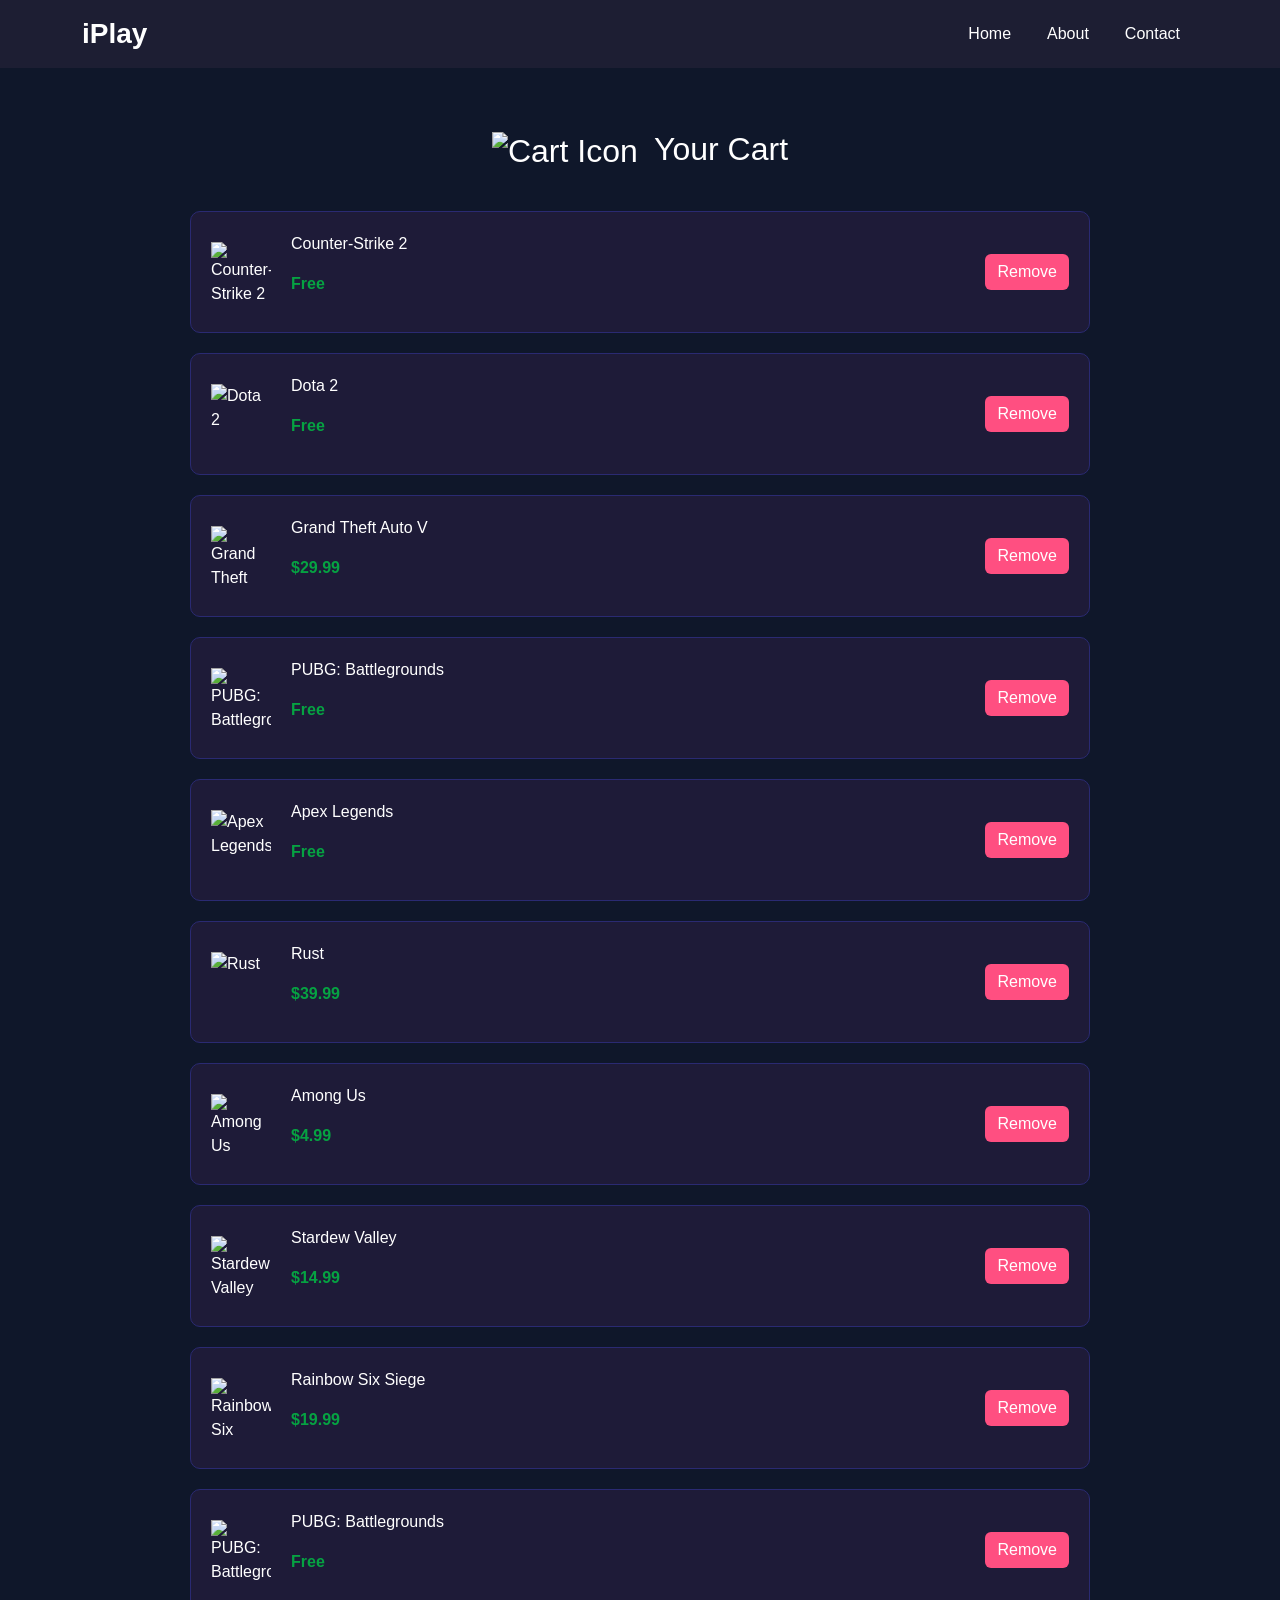
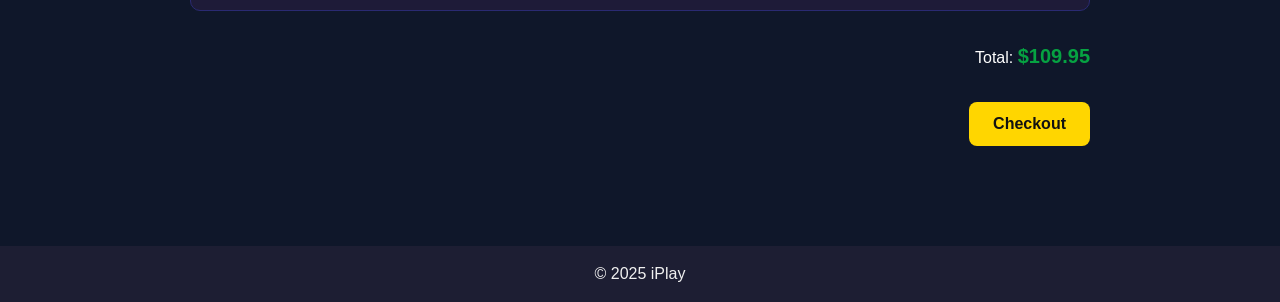
==== cart.html @ 90063d29 "Add games details" ====
<!DOCTYPE html>
<html lang="en">
<head>
  <meta charset="UTF-8" />
  <meta name="viewport" content="width=device-width, initial-scale=1.0"/>
  <title>Cart</title>
  <link href="https://cdn.jsdelivr.net/npm/bootstrap@5.3.7/dist/css/bootstrap.min.css" rel="stylesheet">
  <link href="styles.css" rel="stylesheet">

</head>
<body>

    <nav class="navbar navbar-expand-lg navbar-dark fixed-top">
        <div class="container">
            <a class="navbar-brand" href="/">iPlay</a>
            <button
            class="navbar-toggler"
            type="button"
            data-bs-toggle="collapse"
            data-bs-target="#navbarNav"
            aria-controls="navbarNav"
            aria-expanded="false"
            aria-label="Toggle navigation"
            >
                <span class="navbar-toggler-icon"></span>
            </button>
            <div class="collapse navbar-collapse" id="navbarNav">
                <ul class="navbar-nav ms-auto">
                    <li class="nav-item">
                        <a class="nav-link" href="/">Home</a>
                    </li>
                    <li class="nav-item">
                        <a class="nav-link" href="/#about">About</a>
                    </li>
                    <li class="nav-item">
                        <a class="nav-link" href="/#contact">Contact</a>
                    </li>
                </ul>
            </div>
        </div>
    </nav>
    
 <main class="cart-page">
  <div class="cart-container">
<h2 class="cart-heading">
  <img src="https://cdn-icons-png.flaticon.com/512/263/263142.png" alt="Cart Icon" style="width: 24px; vertical-align: middle; margin-right: 8px;">
 Your Cart
</h2>
<div class="cart-item">
  <img src="https://cdn.cloudflare.steamstatic.com/steam/apps/730/header.jpg" alt="Counter-Strike 2" />
  <div class="item-info">
    <p>Counter-Strike 2</p>
    <p class="item-price">Free</p>
  </div>
  <button class="remove-btn">Remove</button>
</div>

<div class="cart-item">
  <img src="https://cdn.cloudflare.steamstatic.com/steam/apps/570/header.jpg" alt="Dota 2" />
  <div class="item-info">
    <p>Dota 2</p>
    <p class="item-price">Free</p>
  </div>
  <button class="remove-btn">Remove</button>
</div>

<div class="cart-item">
  <img src="https://cdn.cloudflare.steamstatic.com/steam/apps/271590/header.jpg" alt="Grand Theft Auto V" />
  <div class="item-info">
    <p>Grand Theft Auto V</p>
    <p class="item-price">$29.99</p>
  </div>
  <button class="remove-btn">Remove</button>
</div>

<div class="cart-item">
  <img src="https://cdn.cloudflare.steamstatic.com/steam/apps/578080/header.jpg" alt="PUBG: Battlegrounds" />
  <div class="item-info">
    <p>PUBG: Battlegrounds</p>
    <p class="item-price">Free</p>
  </div>
  <button class="remove-btn">Remove</button>
</div>

<div class="cart-item">
  <img src="https://cdn.cloudflare.steamstatic.com/steam/apps/1172470/header.jpg" alt="Apex Legends" />
  <div class="item-info">
    <p>Apex Legends</p>
    <p class="item-price">Free</p>
  </div>
  <button class="remove-btn">Remove</button>
</div>

<div class="cart-item">
  <img src="https://cdn.cloudflare.steamstatic.com/steam/apps/252490/header.jpg" alt="Rust" />
  <div class="item-info">
    <p>Rust</p>
    <p class="item-price">$39.99</p>
  </div>
  <button class="remove-btn">Remove</button>
</div>

<div class="cart-item">
  <img src="https://cdn.cloudflare.steamstatic.com/steam/apps/945360/header.jpg" alt="Among Us" />
  <div class="item-info">
    <p>Among Us</p>
    <p class="item-price">$4.99</p>
  </div>
  <button class="remove-btn">Remove</button>
</div>

<div class="cart-item">
  <img src="https://cdn.cloudflare.steamstatic.com/steam/apps/413150/header.jpg" alt="Stardew Valley" />
  <div class="item-info">
    <p>Stardew Valley</p>
    <p class="item-price">$14.99</p>
  </div>
  <button class="remove-btn">Remove</button>
</div>

<div class="cart-item">
  <img src="https://cdn.cloudflare.steamstatic.com/steam/apps/359550/header.jpg" alt="Rainbow Six Siege" />
  <div class="item-info">
    <p>Rainbow Six Siege</p>
    <p class="item-price">$19.99</p>
  </div>
  <button class="remove-btn">Remove</button>
</div>

<div class="cart-item">
  <img src="https://cdn.cloudflare.steamstatic.com/steam/apps/578080/header.jpg" alt="PUBG: Battlegrounds" />
  <div class="item-info">
    <p>PUBG: Battlegrounds</p>
    <p class="item-price">Free</p>
  </div>
  <button class="remove-btn">Remove</button>
</div>

<div class="total-container">
  <p>Total: <span class="total-price">$109.95</span></p>
  <button class="checkout-btn">Checkout</button>
</div>
  </div>
</main>






  <footer class="py-3">
        <p class="mb-0">&copy; 2025 iPlay</p>
    </footer>

</body>
</html>
---- styles.css ----
* {
    font-family: 'Quicksand', sans-serif;
}


body {
    background-color: #F5F6FA;
}



.navbar {
    background-color: #1D1E33;
}

.navbar-brand {
    font-weight: bold;
    font-size: 28px;
    color: white;
}

.navbar-nav .nav-link {
    font-weight: 500;
    color: white;
    margin: 0 10px;
}

.navbar-nav .nav-link:hover {
    color: #FFD460;
}

.hero-section {
    background-color: #1D1E33;
    color: white;
    min-height: 100vh;
    display: flex;
    align-items: center;
}

.hero-title {
    font-size: 4.5rem;
    font-weight: bold;
}

.hero-subtitle {
    font-size: 1.2rem;
    margin-top: 1rem;
    color: #e7e7e7;
}

.hero-image {
    max-width: 100%;
    height: auto;
    border-radius: 9%;
}


.btn-cta {
    background-color: #FFD460;
    border: none;
    padding: 15px 40px;
    font-size: 19px;
    font-weight: 600;
    color: #1D1E33;
    border-radius: 50px;
}

.btn-cta:hover {
    background-color: #e0b840; /* darker gold */
    color: white;
}

.section-title {
    font-size: 40px;
    font-weight: 700;
    color: #4F46E5;
    margin-bottom: 48px;
    text-align: center;
}


#top-games {
    padding: 150px 150px;
    background-color: #111827;
}

.game-card {
    border: 1px solid #E0E0E0;
    border-radius: 20px;
    height: 100%;
    background-color: white;
}

.game-card img {
    height: 200px;
    object-fit: cover;
    width: 100%;
}

.game-card .card-body {
    padding: 24px;
}

.game-title {
    font-weight: 600;
    color: black;
    margin-bottom: 8px;
}

.custom-btn {
  background-color: black;
  color: white;
  font-weight: bold;
  border: none;
  padding: 10px 20px;
  border-radius: 8px;
  display: inline-block;
  text-decoration: none;
}


.container h2 {
    padding-bottom: 20px
}

.game-price {
    font-size: 20px;
    font-weight: 700;
    color: #06a242;
}


.games-section {
  background-color: #ffffff;
  padding: 80px 0;
}

.section-title {
  text-align: center;
  font-size: 32px;
  margin-bottom: 40px;
  color: #333;
}

.card {
  box-shadow: 0 4px 12px rgba(0, 0, 0, 0.08);
  border: none;
  border-radius: 12px;
  overflow: hidden;
}

.card-title {
  font-size: 20px;
  font-weight: bold;
  color: black;
}

.card-text {
  color: #555;
}

.btn-primary {
  background-color: #4F46E5;
  border: none;
  padding: 8px 16px;
  font-weight: 500;
  border-radius: 6px;
}

.btn-primary:hover {
  background-color: #3c36c4;
}


.about-section {
    padding: 80px 0;
    background-color: #E4E6F1;
}

.about-content {
    background-color: white;
    padding: 48px;
    border-radius: 20px;
}


.contact-section {
    padding: 80px 0;
    background-color: white;
}

.contact-form {
    background-color: #F5F6FA;
    padding: 48px;
    border-radius: 20px;
}

.form-control {
    border-radius: 10px;
    border: 2px solid #CAE2F0;
    padding: 12px 15px;
}

.btn-primary {
    background-color: #4F46E5;
    border: none;
    padding: 12px 30px;
    border-radius: 50px;
    font-weight: 600;
    color: white;
}

.btn-primary:hover {
    background-color: #3c36c4;
}


footer {
  background-color: #1D1E33;
  color: #F0F0F0;
  text-align: center;
  padding: 20px;
  position: relative;
}
footer p {
  margin: 0;
}


@media (max-width: 768px) {
    .hero-title {
        font-size: 40px;
    }

    .hero-subtitle {
        font-size: 18px;
    }
}


.details-container {
    padding-top: 130px;
}

.carousel-control-prev,
.carousel-control-next {
  width: 5%;
}

.carousel-control-prev {
  left: -100px;
}

.carousel-control-next {
  right: -100px;
}

.cart-page {
  min-height: 100vh;
  background-color: #0f172a; /* Dark navy for full screen */
  padding-top: 100px;
  padding-bottom: 100px;
  display: flex;
  flex-direction: column;
  justify-content: space-between;
}

.cart-container {
  flex: 1;
  width: 100%;
  max-width: 900px;
  margin: 0 auto;
}

.cart-heading {
  color:white;
  text-align: center;
  margin-bottom: 40px;
  padding-top: 30px;
}

.cart-item {
  background-color: #1e1b38;
  border-radius: 10px;
  padding: 20px;
  margin-bottom: 20px;
  display: flex;
  align-items: center;
  justify-content: space-between;
  color: white;
  border: 1px solid #2a2a72;
}

.cart-item img {
  width: 60px;
  height: 60px;
  object-fit: cover;
  margin-right: 20px;
}

.item-info {
  flex: 1;
}

.item-price {
  color: #06a242;
  font-weight: bold;
}

.remove-btn {
  background-color: #ff4f81;
  color: white;
  border: none;
  border-radius: 6px;
  padding: 6px 12px;
}

.total-container {
  text-align: right;
  margin-top: 30px;
  color: white;
}

.total-price {
  font-size: 20px;
  font-weight: bold;
  color: #06a242;
}

.checkout-btn {
  background-color: #ffd600;
  color: #111;
  padding: 10px 24px;
  font-weight: bold;
  border: none;
  border-radius: 8px;
  margin-top: 15px;
}
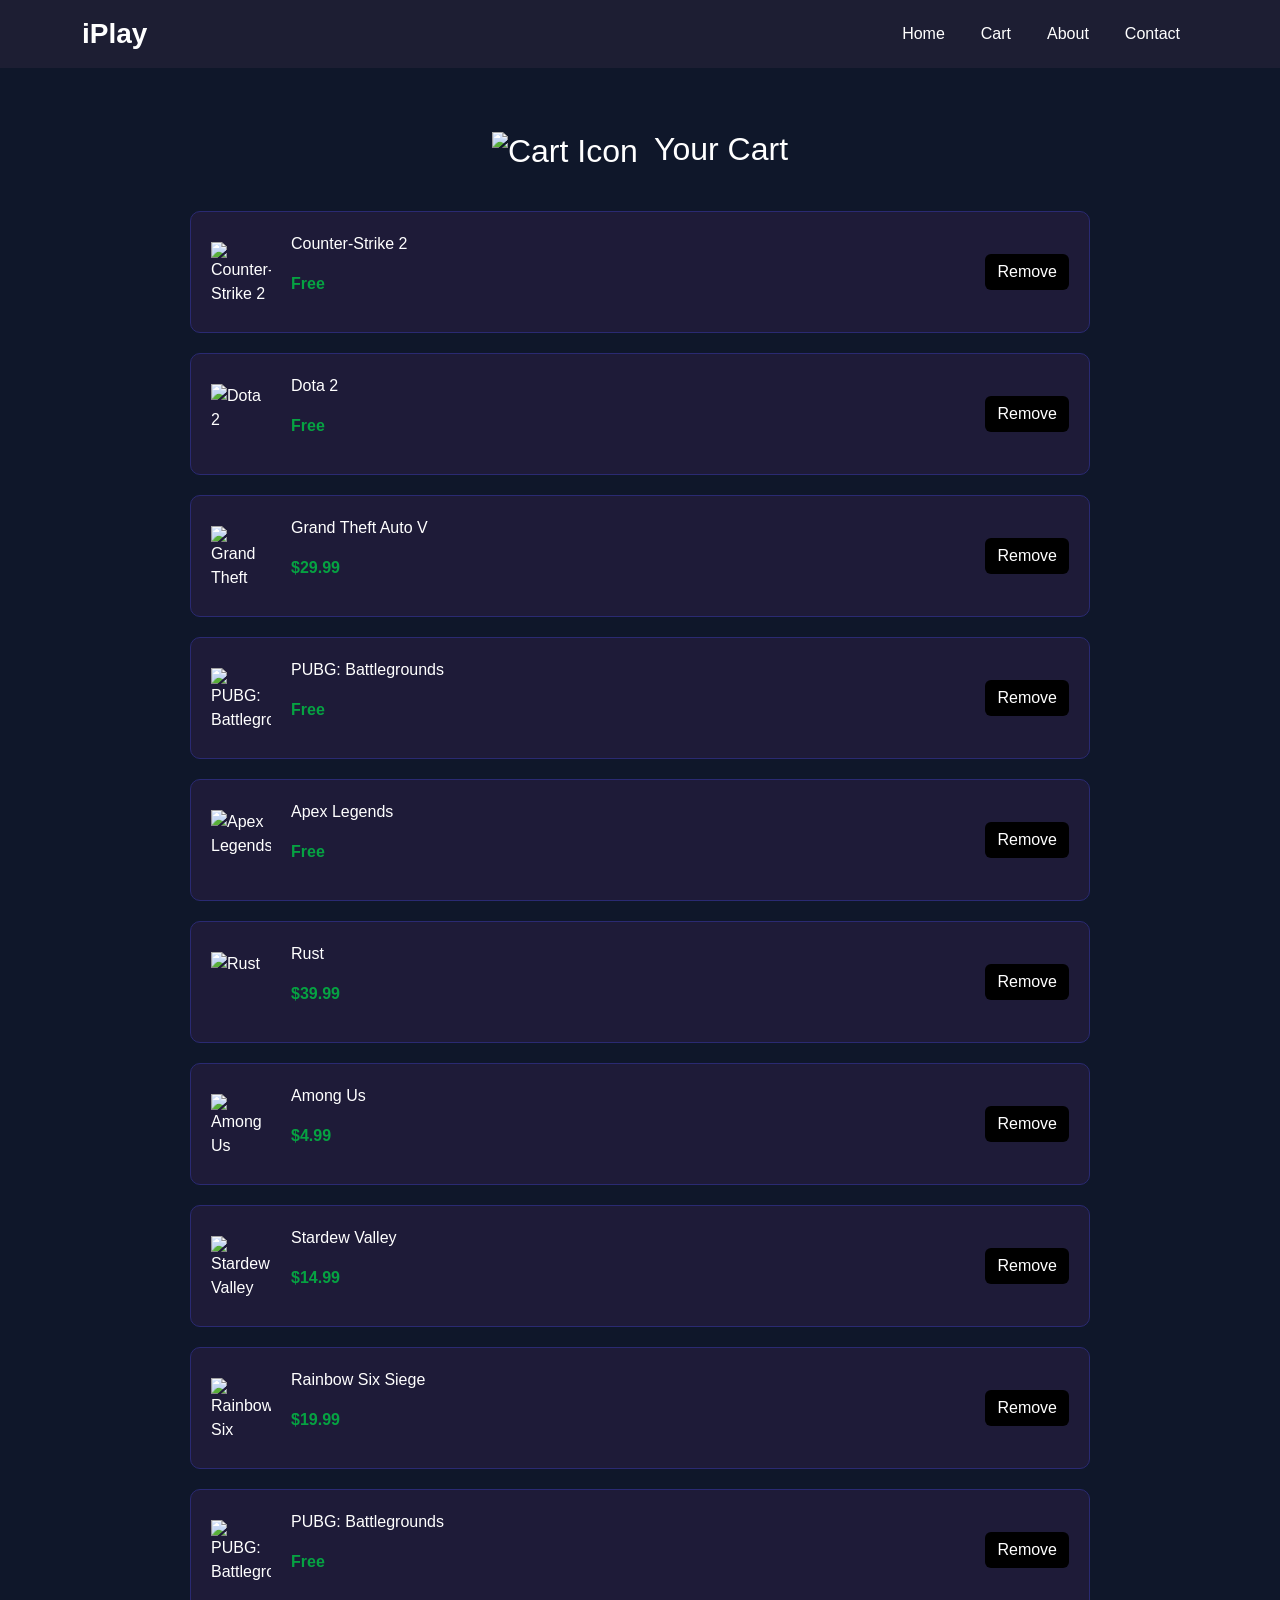
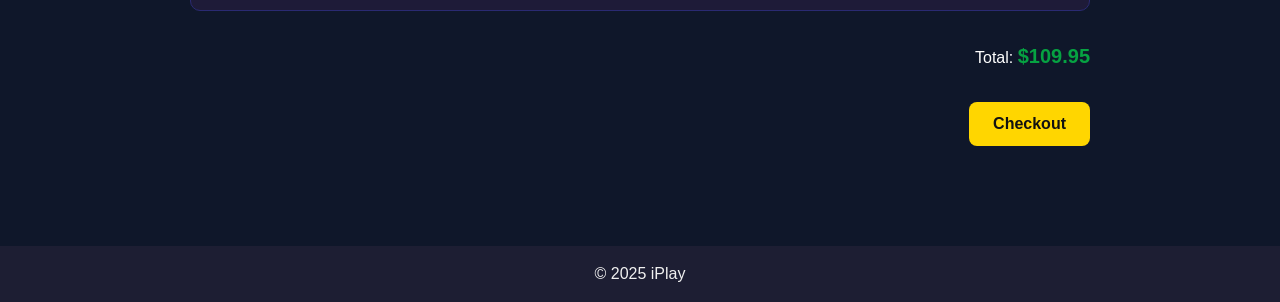
==== commit 325c125b: "Fixes" ====
--- a/cart.html
+++ b/cart.html
@@ -30,6 +30,10 @@
                         <a class="nav-link" href="/">Home</a>
                     </li>
                     <li class="nav-item">
+                        <a class="nav-link" href="/cart.html">Cart</a>
+</a>
+                    </li>
+                    <li class="nav-item">
                         <a class="nav-link" href="/#about">About</a>
                     </li>
                     <li class="nav-item">
@@ -43,7 +47,7 @@
  <main class="cart-page">
   <div class="cart-container">
 <h2 class="cart-heading">
-  <img src="https://cdn-icons-png.flaticon.com/512/263/263142.png" alt="Cart Icon" style="width: 24px; vertical-align: middle; margin-right: 8px;">
+  <img src="https://cdn-icons-png.flaticon.com/512/4290/4290854.png" alt="Cart Icon" style="width: 50px; vertical-align: middle; margin-right: 8px;">
  Your Cart
 </h2>
 <div class="cart-item">
--- a/styles.css
+++ b/styles.css
@@ -80,25 +80,8 @@
 
 
 #top-games {
-    padding: 150px 150px;
+    padding: 150px 0;
     background-color: #111827;
-}
-
-.game-card {
-    border: 1px solid #E0E0E0;
-    border-radius: 20px;
-    height: 100%;
-    background-color: white;
-}
-
-.game-card img {
-    height: 200px;
-    object-fit: cover;
-    width: 100%;
-}
-
-.game-card .card-body {
-    padding: 24px;
 }
 
 .game-title {
@@ -127,12 +110,6 @@
     font-size: 20px;
     font-weight: 700;
     color: #06a242;
-}
-
-
-.games-section {
-  background-color: #ffffff;
-  padding: 80px 0;
 }
 
 .section-title {
@@ -308,7 +285,7 @@
 }
 
 .remove-btn {
-  background-color: #ff4f81;
+  background-color: black;
   color: white;
   border: none;
   border-radius: 6px;
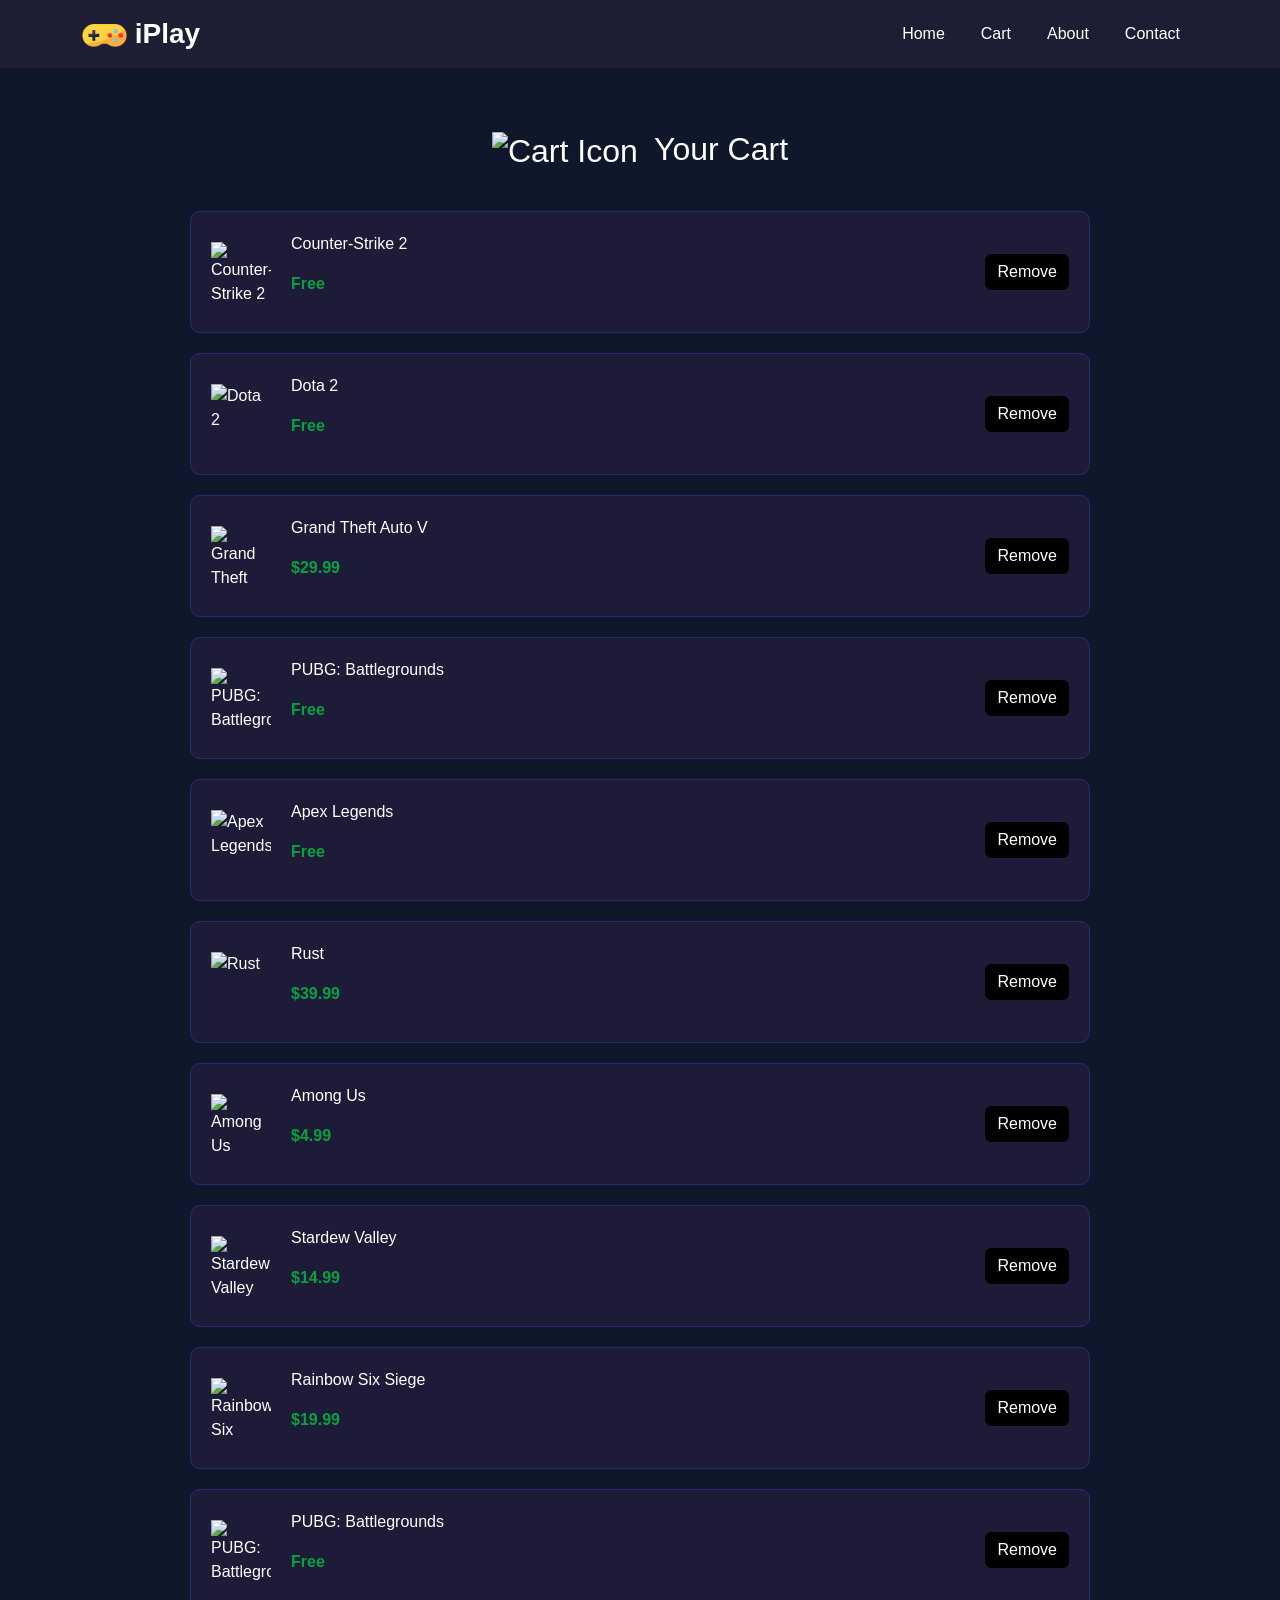
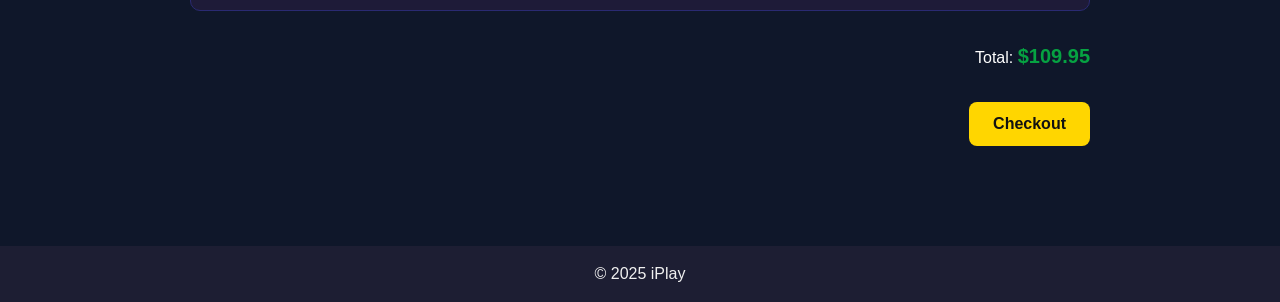
==== commit 8cc86c5e: "Add navlogo" ====
--- a/cart.html
+++ b/cart.html
@@ -10,9 +10,12 @@
 </head>
 <body>
 
-    <nav class="navbar navbar-expand-lg navbar-dark fixed-top">
+        <nav class="navbar navbar-expand-lg navbar-dark fixed-top">
         <div class="container">
-            <a class="navbar-brand" href="/">iPlay</a>
+            <a class="navbar-brand" href="/">  
+                <img src="joystick.png" alt="iPlay Icon" style="width: 45px;">
+                iPlay
+            </a>
             <button
             class="navbar-toggler"
             type="button"
@@ -31,7 +34,6 @@
                     </li>
                     <li class="nav-item">
                         <a class="nav-link" href="/cart.html">Cart</a>
-</a>
                     </li>
                     <li class="nav-item">
                         <a class="nav-link" href="/#about">About</a>
@@ -43,6 +45,7 @@
             </div>
         </div>
     </nav>
+
     
  <main class="cart-page">
   <div class="cart-container">
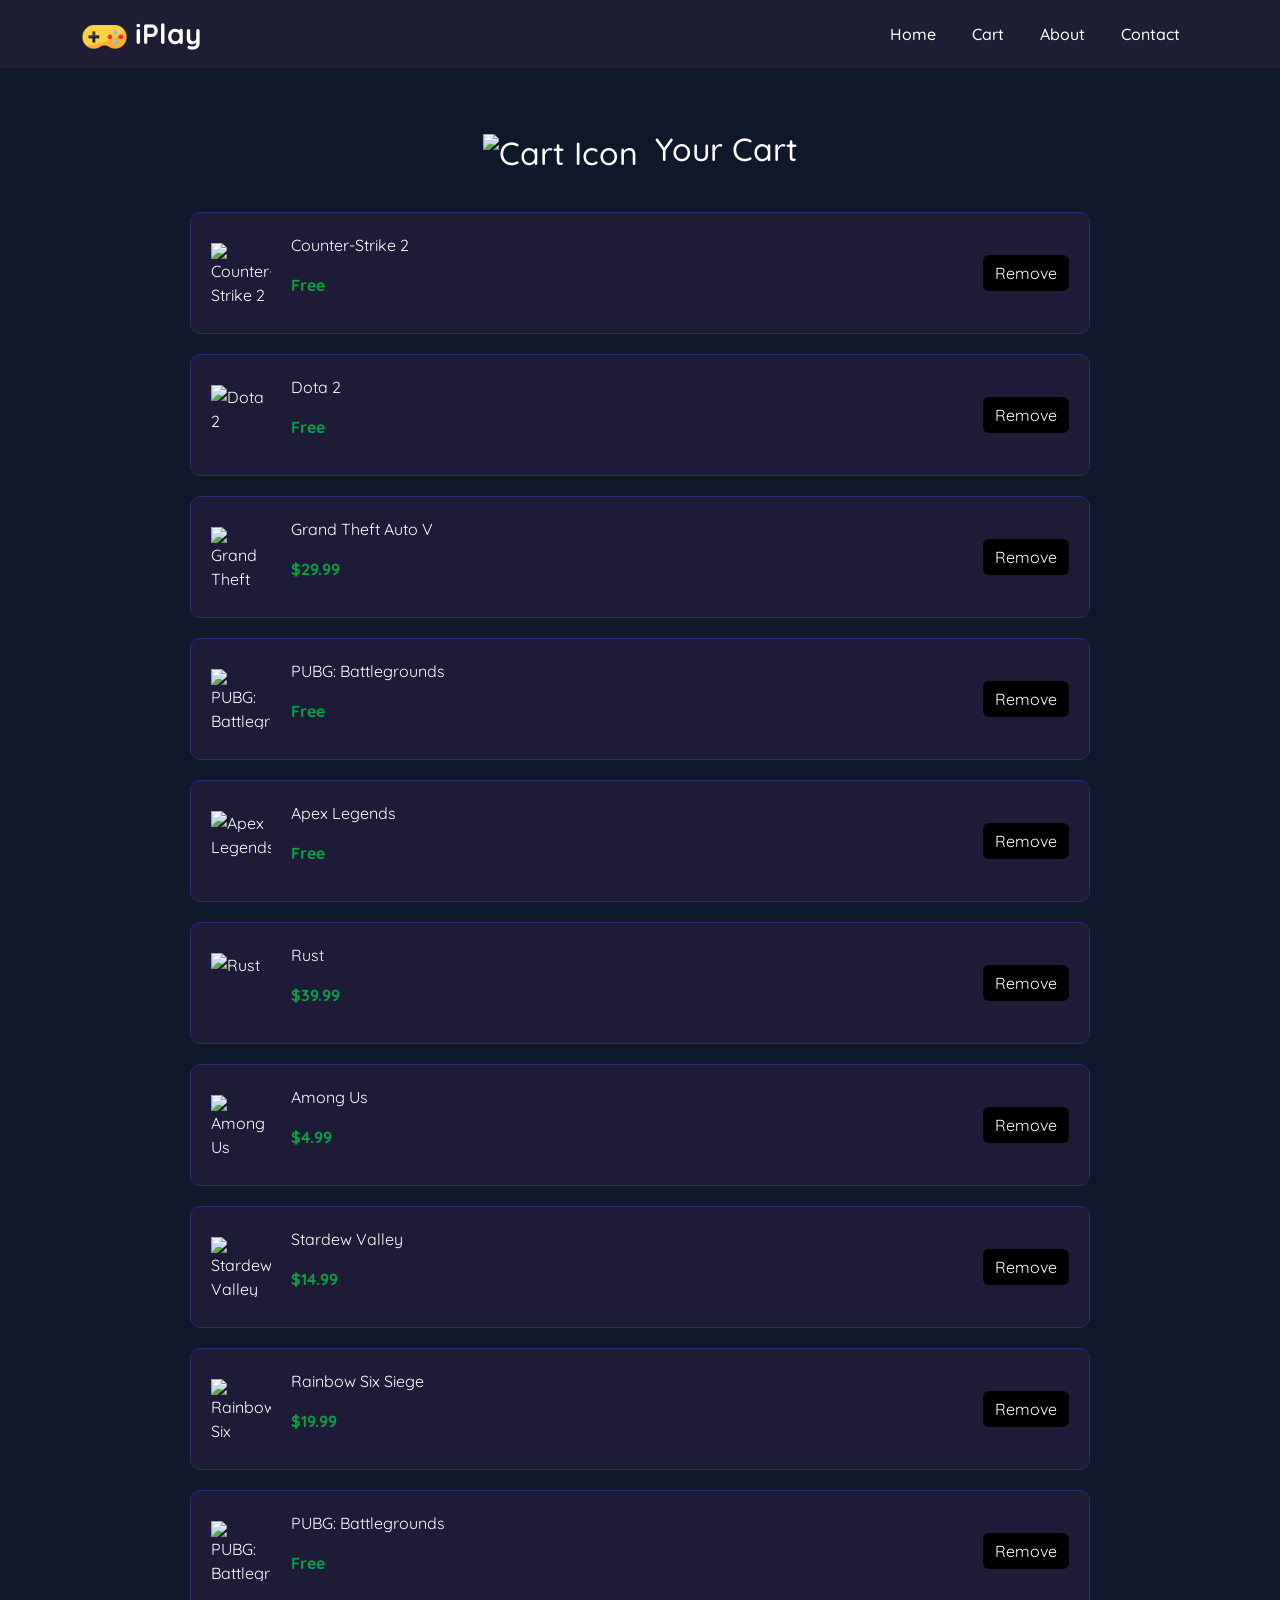
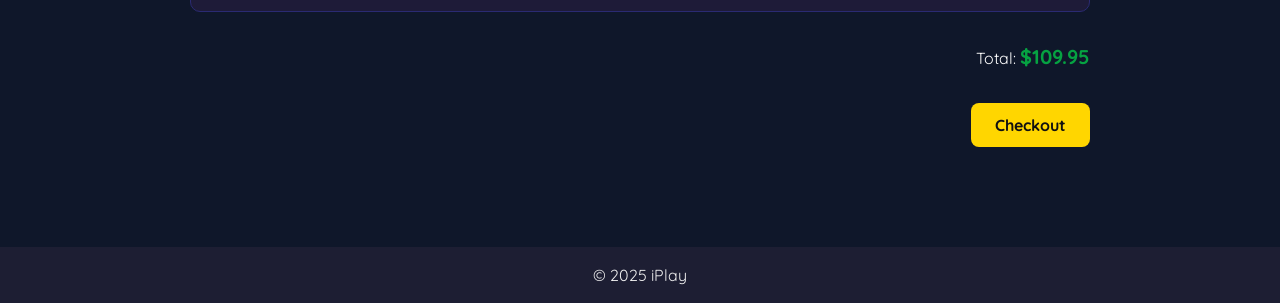
==== commit 73d6d9bd: "Add hover effect and clean code" ====
--- a/cart.html
+++ b/cart.html
@@ -5,6 +5,8 @@
   <meta name="viewport" content="width=device-width, initial-scale=1.0"/>
   <title>Cart</title>
   <link href="https://cdn.jsdelivr.net/npm/bootstrap@5.3.7/dist/css/bootstrap.min.css" rel="stylesheet">
+  <link href="https://fonts.googleapis.com/css2?family=Quicksand:wght@300..700&display=swap" rel="stylesheet">
+
   <link href="styles.css" rel="stylesheet">
 
 </head>
--- a/styles.css
+++ b/styles.css
@@ -101,6 +101,10 @@
   text-decoration: none;
 }
 
+.custom-btn:hover {
+  background-color: #333;
+  color: #ffffff;
+}
 
 .container h2 {
     padding-bottom: 20px
@@ -292,6 +296,10 @@
   padding: 6px 12px;
 }
 
+.remove-btn:hover {
+  background-color: #5b1919;
+}
+
 .total-container {
   text-align: right;
   margin-top: 30px;
@@ -313,3 +321,8 @@
   border-radius: 8px;
   margin-top: 15px;
 }
+
+.checkout-btn:hover {
+  background-color: green;
+  color: white;
+}
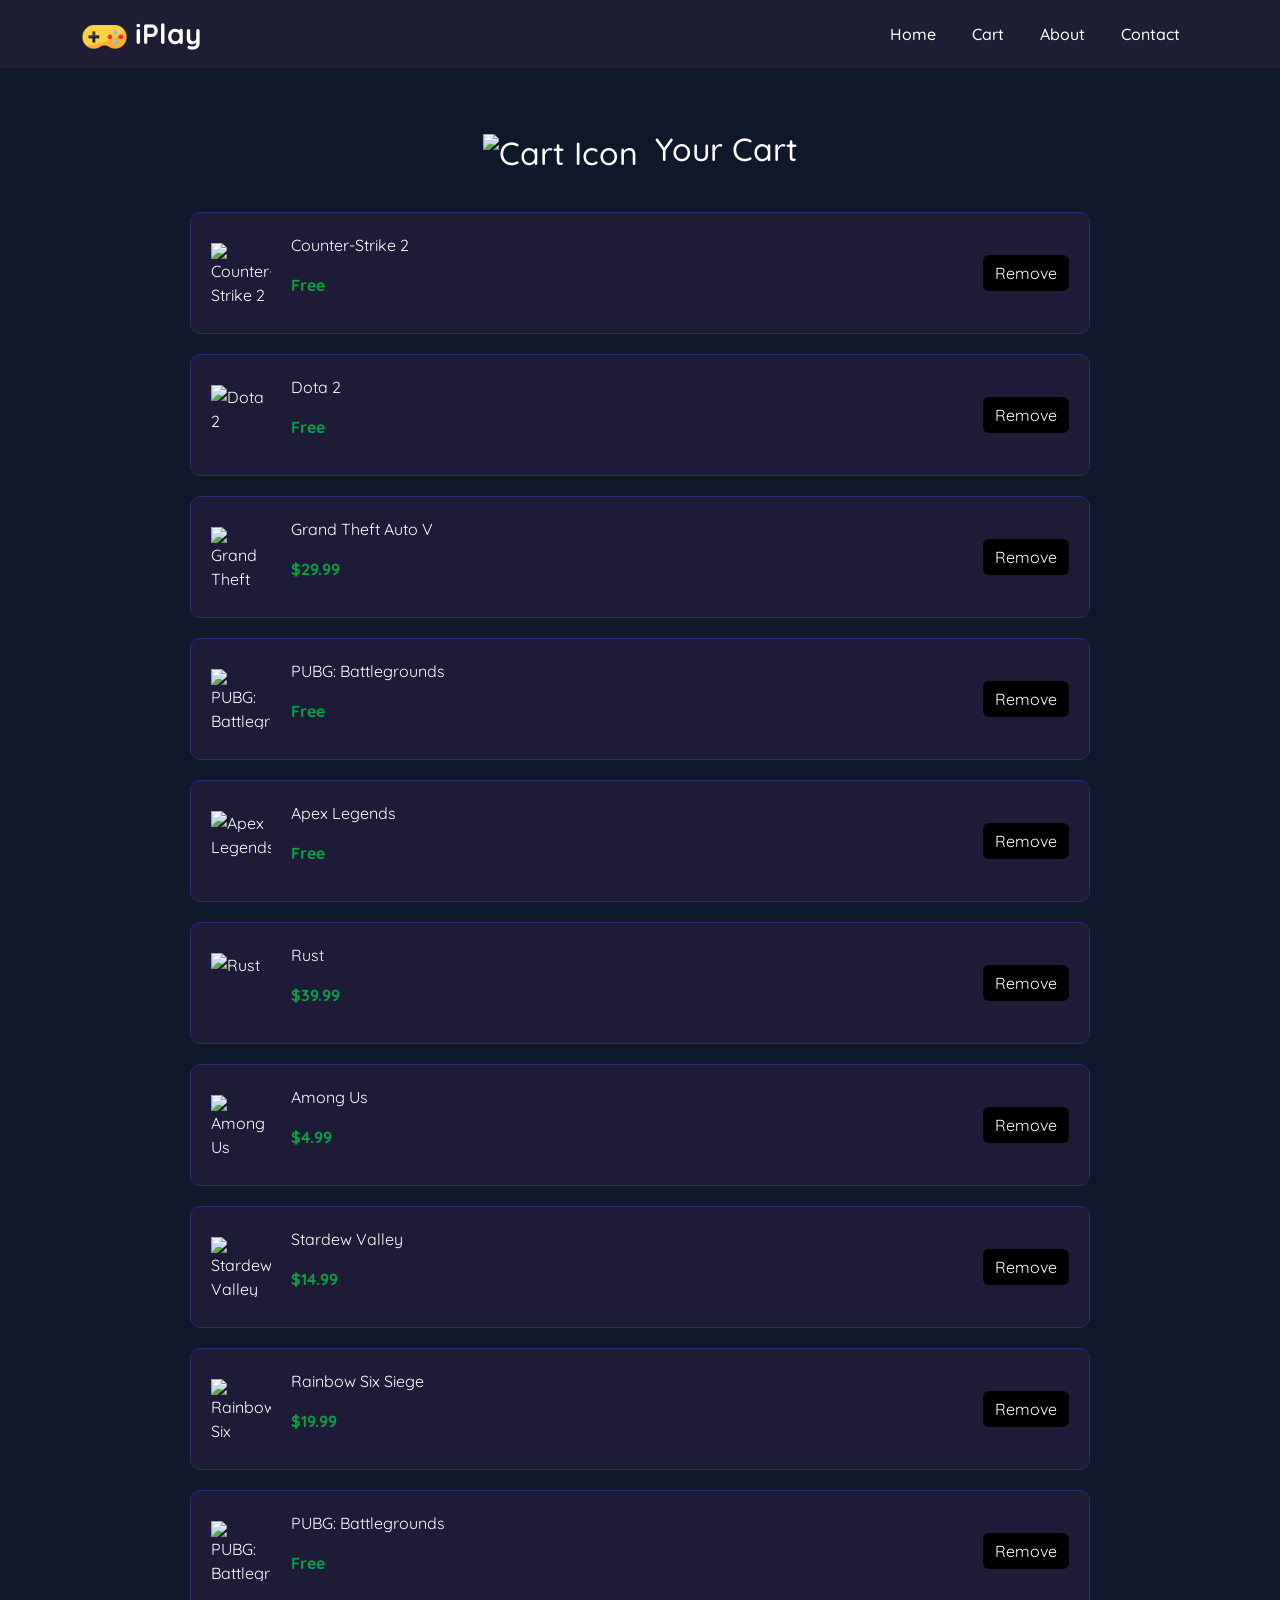
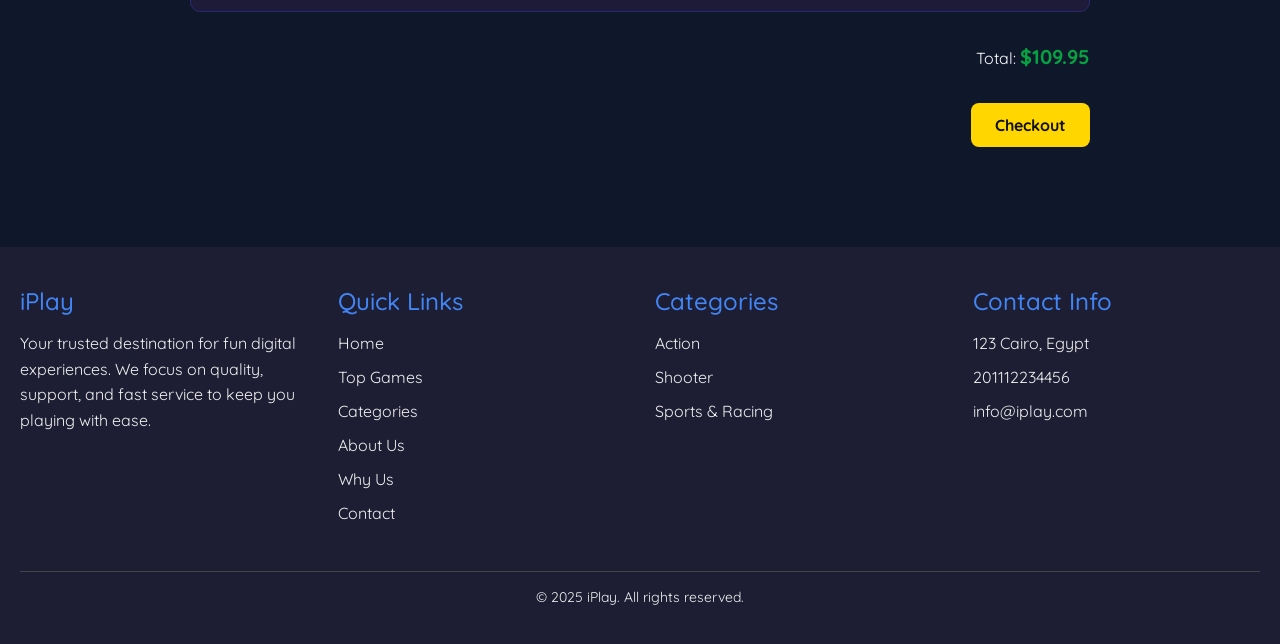
==== commit 131d4ef0: "footer" ====
--- a/cart.html
+++ b/cart.html
@@ -157,9 +157,44 @@
 
 
 
-  <footer class="py-3">
-        <p class="mb-0">&copy; 2025 iPlay</p>
-    </footer>
+   <footer class="footer">
+  <div class="footer-container">
+    <div class="footer-column">
+      <h4>iPlay</h4>
+      <p>Your trusted destination for fun digital experiences. We focus on quality, support, and fast service to keep you playing with ease.</p>
+    </div>
+    <div class="footer-column">
+      <h4>Quick Links</h4>
+      <ul>
+        <li><a href="/">Home</a></li>
+        <li><a href="#top-games">Top Games</a></li>
+        <li><a href="#games">Categories</a></li>
+        <li><a href="#about">About Us</a></li>
+        <li><a href="#why-choose-us">Why Us</a></li>
+        <li><a href="#contact">Contact</a></li>
+      </ul>
+    </div>
+    <div class="footer-column">
+      <h4>Categories</h4>
+      <ul>
+        <li><a href="#action-games">Action</a></li>
+        <li><a href="#shooter-games">Shooter</a></li>
+        <li><a href="#sports-games">Sports & Racing</a></li>
+      </ul>
+    </div>
+    <div class="footer-column">
+      <h4>Contact Info</h4>
+      <ul>
+        <li>123 Cairo, Egypt</li>
+        <li>201112234456</li>
+        <li>info@iplay.com</li>
+      </ul>
+    </div>
+  </div>
+  <div class="footer-bottom">
+    <p>&copy; 2025 iPlay. All rights reserved.</p>
+  </div>
+</footer>
 
 </body>
 </html>
--- a/styles.css
+++ b/styles.css
@@ -196,16 +196,60 @@
 }
 
 
-footer {
+.footer {
   background-color: #1D1E33;
   color: #F0F0F0;
-  text-align: center;
-  padding: 20px;
-  position: relative;
-}
-footer p {
-  margin: 0;
-}
+  padding: 40px 20px 20px;
+  font-family: 'Arial', sans-serif;
+}
+
+.footer-container {
+  display: flex;
+  flex-wrap: wrap;
+  justify-content: space-between;
+  gap: 30px;
+}
+
+.footer-column {
+  flex: 1 1 200px;
+}
+
+.footer-column h4 {
+  color: #4285f4;
+  margin-bottom: 15px;
+}
+
+.footer-column p {
+  line-height: 1.6;
+}
+
+.footer-column ul {
+  list-style: none;
+  padding: 0;
+}
+
+.footer-column ul li {
+  margin-bottom: 10px;
+}
+
+.footer-column ul li a {
+  color: #F0F0F0;
+  text-decoration: none;
+  transition: color 0.3s ease;
+}
+
+.footer-column ul li a:hover {
+  color: #4285f4;
+}
+
+.footer-bottom {
+  text-align: center;
+  margin-top: 30px;
+  border-top: 1px solid #444;
+  padding-top: 15px;
+  font-size: 14px;
+}
+
 
 
 @media (max-width: 768px) {
@@ -325,4 +369,114 @@
 .checkout-btn:hover {
   background-color: green;
   color: white;
-}+}
+
+
+.auth-box {
+  background-color: white;
+  padding: 2.5rem;
+  border-radius: 16px;
+  box-shadow: 0 4px 15px rgba(0, 0, 0, 0.1);
+  max-width: 400px;
+  margin: 100px auto 40px;
+}
+
+/* Main title */
+.auth-box h2 {
+  font-size: 24px;
+  font-weight: bold;
+  color: #1D1E33;
+  margin-bottom: 1.5rem;
+  text-align: center;
+}
+
+/* Form fields */
+.auth-box .form-control {
+  border-radius: 8px;
+  border: 2px solid #4F46E5;
+  padding: 0.75rem;
+}
+
+/* Submit button */
+.auth-box .btn-primary {
+  background-color: #FFD460;
+  border: none;
+  color: #1D1E33;
+  font-weight: bold;
+  padding: 0.75rem;
+  border-radius: 8px;
+}
+
+.auth-box .btn-primary:hover {
+  background-color: #e6be4f;
+}
+
+/* Switch link */
+.auth-box .switch-link {
+  margin-top: 1rem;
+  font-size: 0.9rem;
+  text-align: center;
+  color: #1D1E33;
+}
+
+.auth-box .switch-link a {
+  color: #4F46E5;
+  font-weight: bold;
+  text-decoration: none;
+}
+
+
+
+.category-heading {
+  font-size: 24px;
+  font-weight: 700;
+  margin: 40px 0 20px;
+  color: black;
+  text-align: left;
+}
+
+
+
+#why-choose-us {
+  padding: 60px;
+  background-color: #f2f2f2;
+  text-align: center;
+}
+
+#why-choose-us h2 {
+  font-size: 32px;
+  margin-bottom: 30px;
+}
+
+.why-container {
+  display: flex;
+  justify-content: center;
+  flex-wrap: wrap;
+  gap: 30px;
+  max-width: 1200px;
+  margin: auto;
+}
+
+.why-box {
+  flex: 1 1 250px;
+  background: white;
+  padding: 20px;
+  border-radius: 10px;
+  transition: transform 0.3s ease;
+}
+
+.why-box img {
+  width: 80px;
+  margin-bottom: 15px;
+}
+
+.why-box h3 {
+  margin-bottom: 10px;
+  font-size: 20px;
+  color: #333;
+}
+
+.why-box p {
+  font-size: 14px;
+  color: #666;
+}
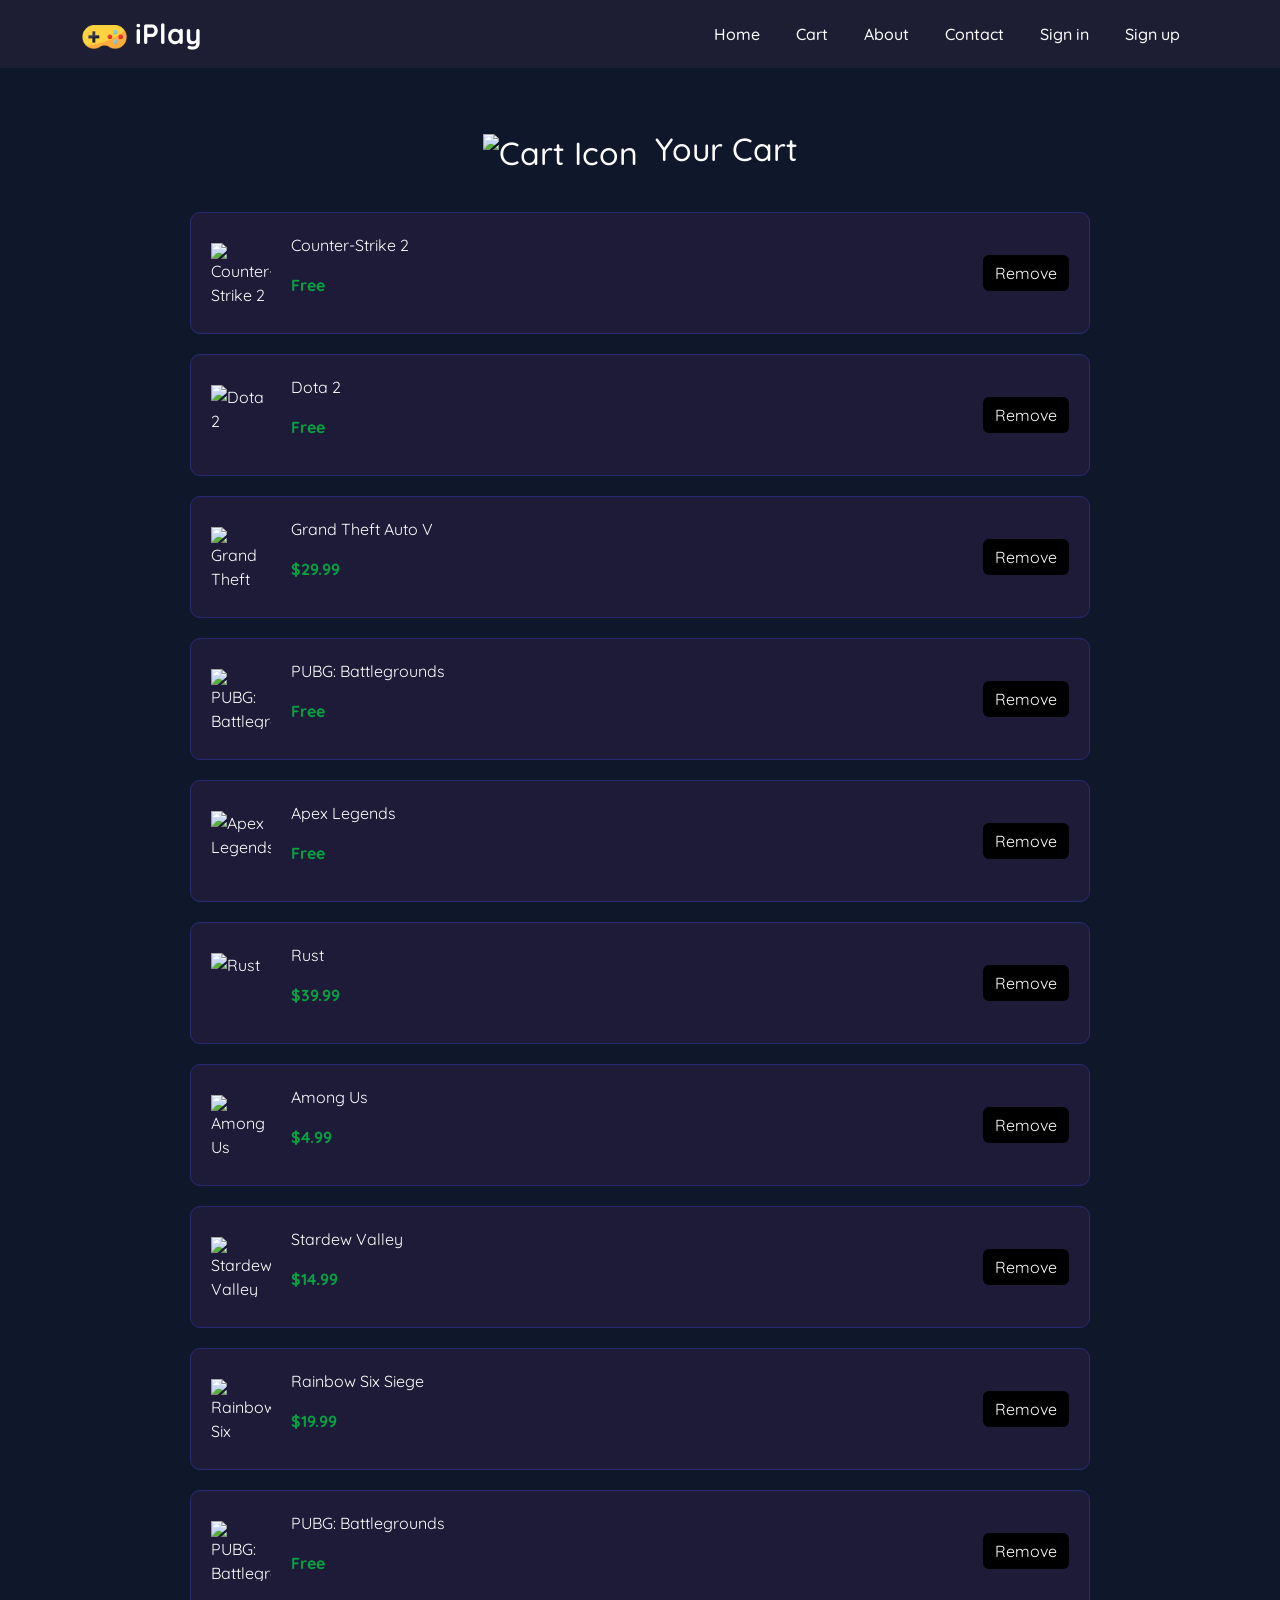
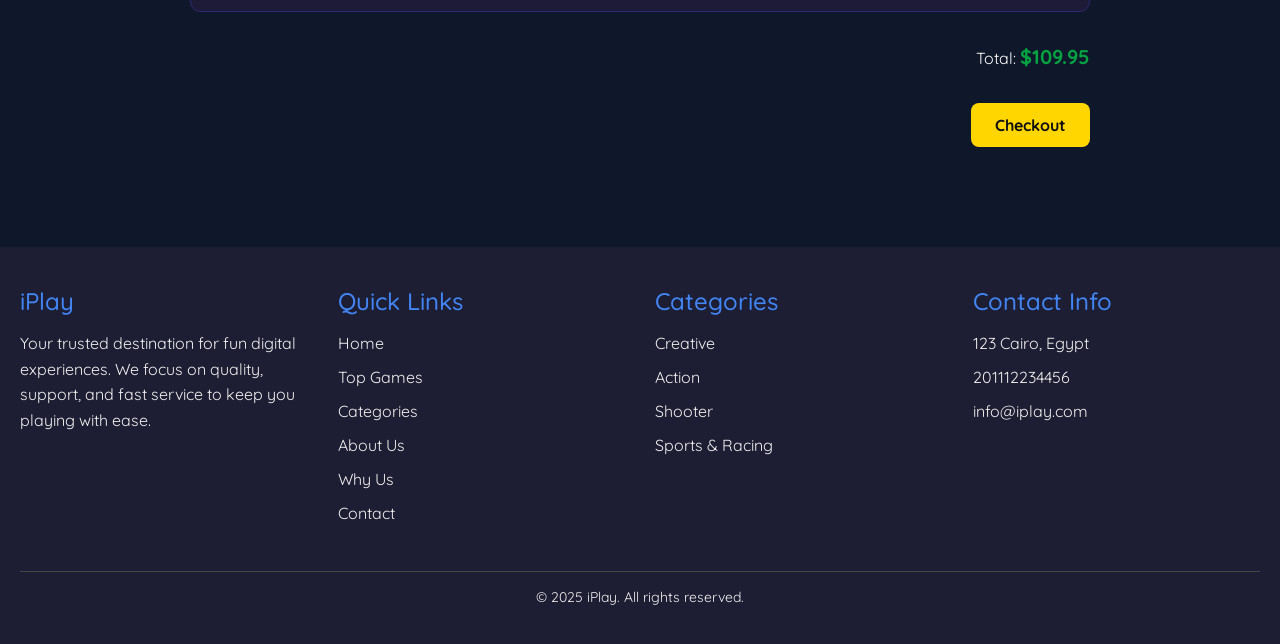
==== commit 5127f63d: "Fix links" ====
--- a/cart.html
+++ b/cart.html
@@ -1,200 +1,241 @@
-<!DOCTYPE html>
+<!doctype html>
 <html lang="en">
-<head>
-  <meta charset="UTF-8" />
-  <meta name="viewport" content="width=device-width, initial-scale=1.0"/>
-  <title>Cart</title>
-  <link href="https://cdn.jsdelivr.net/npm/bootstrap@5.3.7/dist/css/bootstrap.min.css" rel="stylesheet">
-  <link href="https://fonts.googleapis.com/css2?family=Quicksand:wght@300..700&display=swap" rel="stylesheet">
-
-  <link href="styles.css" rel="stylesheet">
-
-</head>
-<body>
-
-        <nav class="navbar navbar-expand-lg navbar-dark fixed-top">
-        <div class="container">
-            <a class="navbar-brand" href="/">  
-                <img src="joystick.png" alt="iPlay Icon" style="width: 45px;">
-                iPlay
-            </a>
-            <button
-            class="navbar-toggler"
-            type="button"
-            data-bs-toggle="collapse"
-            data-bs-target="#navbarNav"
-            aria-controls="navbarNav"
-            aria-expanded="false"
-            aria-label="Toggle navigation"
-            >
-                <span class="navbar-toggler-icon"></span>
-            </button>
-            <div class="collapse navbar-collapse" id="navbarNav">
-                <ul class="navbar-nav ms-auto">
-                    <li class="nav-item">
-                        <a class="nav-link" href="/">Home</a>
-                    </li>
-                    <li class="nav-item">
-                        <a class="nav-link" href="/cart.html">Cart</a>
-                    </li>
-                    <li class="nav-item">
-                        <a class="nav-link" href="/#about">About</a>
-                    </li>
-                    <li class="nav-item">
-                        <a class="nav-link" href="/#contact">Contact</a>
-                    </li>
-                </ul>
-            </div>
-        </div>
+  <head>
+    <meta charset="UTF-8" />
+    <meta name="viewport" content="width=device-width, initial-scale=1.0" />
+    <title>Cart</title>
+    <link
+      href="https://cdn.jsdelivr.net/npm/bootstrap@5.3.7/dist/css/bootstrap.min.css"
+      rel="stylesheet"
+    />
+    <link
+      href="https://fonts.googleapis.com/css2?family=Quicksand:wght@300..700&display=swap"
+      rel="stylesheet"
+    />
+
+    <link href="styles.css" rel="stylesheet" />
+  </head>
+  <body>
+    <nav class="navbar navbar-expand-lg navbar-dark fixed-top">
+      <div class="container">
+        <a class="navbar-brand" href="index.html">
+          <img src="joystick.png" alt="iPlay Icon" style="width: 45px" />
+          iPlay
+        </a>
+        <button
+          class="navbar-toggler"
+          type="button"
+          data-bs-toggle="collapse"
+          data-bs-target="#navbarNav"
+          aria-controls="navbarNav"
+          aria-expanded="false"
+          aria-label="Toggle navigation"
+        >
+          <span class="navbar-toggler-icon"></span>
+        </button>
+        <div class="collapse navbar-collapse" id="navbarNav">
+          <ul class="navbar-nav ms-auto">
+            <li class="nav-item">
+              <a class="nav-link" href="index.html">Home</a>
+            </li>
+            <li class="nav-item">
+              <a class="nav-link" href="cart.html">Cart</a>
+            </li>
+            <li class="nav-item">
+              <a class="nav-link" href="index.html#about">About</a>
+            </li>
+            <li class="nav-item">
+              <a class="nav-link" href="index.html#contact">Contact</a>
+            </li>
+            <li class="nav-item">
+              <a class="nav-link" href="signin.html">Sign in</a>
+            </li>
+            <li class="nav-item">
+              <a class="nav-link" href="signup.html">Sign up</a>
+            </li>
+          </ul>
+        </div>
+      </div>
     </nav>
 
-    
- <main class="cart-page">
-  <div class="cart-container">
-<h2 class="cart-heading">
-  <img src="https://cdn-icons-png.flaticon.com/512/4290/4290854.png" alt="Cart Icon" style="width: 50px; vertical-align: middle; margin-right: 8px;">
- Your Cart
-</h2>
-<div class="cart-item">
-  <img src="https://cdn.cloudflare.steamstatic.com/steam/apps/730/header.jpg" alt="Counter-Strike 2" />
-  <div class="item-info">
-    <p>Counter-Strike 2</p>
-    <p class="item-price">Free</p>
-  </div>
-  <button class="remove-btn">Remove</button>
-</div>
-
-<div class="cart-item">
-  <img src="https://cdn.cloudflare.steamstatic.com/steam/apps/570/header.jpg" alt="Dota 2" />
-  <div class="item-info">
-    <p>Dota 2</p>
-    <p class="item-price">Free</p>
-  </div>
-  <button class="remove-btn">Remove</button>
-</div>
-
-<div class="cart-item">
-  <img src="https://cdn.cloudflare.steamstatic.com/steam/apps/271590/header.jpg" alt="Grand Theft Auto V" />
-  <div class="item-info">
-    <p>Grand Theft Auto V</p>
-    <p class="item-price">$29.99</p>
-  </div>
-  <button class="remove-btn">Remove</button>
-</div>
-
-<div class="cart-item">
-  <img src="https://cdn.cloudflare.steamstatic.com/steam/apps/578080/header.jpg" alt="PUBG: Battlegrounds" />
-  <div class="item-info">
-    <p>PUBG: Battlegrounds</p>
-    <p class="item-price">Free</p>
-  </div>
-  <button class="remove-btn">Remove</button>
-</div>
-
-<div class="cart-item">
-  <img src="https://cdn.cloudflare.steamstatic.com/steam/apps/1172470/header.jpg" alt="Apex Legends" />
-  <div class="item-info">
-    <p>Apex Legends</p>
-    <p class="item-price">Free</p>
-  </div>
-  <button class="remove-btn">Remove</button>
-</div>
-
-<div class="cart-item">
-  <img src="https://cdn.cloudflare.steamstatic.com/steam/apps/252490/header.jpg" alt="Rust" />
-  <div class="item-info">
-    <p>Rust</p>
-    <p class="item-price">$39.99</p>
-  </div>
-  <button class="remove-btn">Remove</button>
-</div>
-
-<div class="cart-item">
-  <img src="https://cdn.cloudflare.steamstatic.com/steam/apps/945360/header.jpg" alt="Among Us" />
-  <div class="item-info">
-    <p>Among Us</p>
-    <p class="item-price">$4.99</p>
-  </div>
-  <button class="remove-btn">Remove</button>
-</div>
-
-<div class="cart-item">
-  <img src="https://cdn.cloudflare.steamstatic.com/steam/apps/413150/header.jpg" alt="Stardew Valley" />
-  <div class="item-info">
-    <p>Stardew Valley</p>
-    <p class="item-price">$14.99</p>
-  </div>
-  <button class="remove-btn">Remove</button>
-</div>
-
-<div class="cart-item">
-  <img src="https://cdn.cloudflare.steamstatic.com/steam/apps/359550/header.jpg" alt="Rainbow Six Siege" />
-  <div class="item-info">
-    <p>Rainbow Six Siege</p>
-    <p class="item-price">$19.99</p>
-  </div>
-  <button class="remove-btn">Remove</button>
-</div>
-
-<div class="cart-item">
-  <img src="https://cdn.cloudflare.steamstatic.com/steam/apps/578080/header.jpg" alt="PUBG: Battlegrounds" />
-  <div class="item-info">
-    <p>PUBG: Battlegrounds</p>
-    <p class="item-price">Free</p>
-  </div>
-  <button class="remove-btn">Remove</button>
-</div>
-
-<div class="total-container">
-  <p>Total: <span class="total-price">$109.95</span></p>
-  <button class="checkout-btn">Checkout</button>
-</div>
-  </div>
-</main>
-
-
-
-
-
-
-   <footer class="footer">
-  <div class="footer-container">
-    <div class="footer-column">
-      <h4>iPlay</h4>
-      <p>Your trusted destination for fun digital experiences. We focus on quality, support, and fast service to keep you playing with ease.</p>
-    </div>
-    <div class="footer-column">
-      <h4>Quick Links</h4>
-      <ul>
-        <li><a href="/">Home</a></li>
-        <li><a href="#top-games">Top Games</a></li>
-        <li><a href="#games">Categories</a></li>
-        <li><a href="#about">About Us</a></li>
-        <li><a href="#why-choose-us">Why Us</a></li>
-        <li><a href="#contact">Contact</a></li>
-      </ul>
-    </div>
-    <div class="footer-column">
-      <h4>Categories</h4>
-      <ul>
-        <li><a href="#action-games">Action</a></li>
-        <li><a href="#shooter-games">Shooter</a></li>
-        <li><a href="#sports-games">Sports & Racing</a></li>
-      </ul>
-    </div>
-    <div class="footer-column">
-      <h4>Contact Info</h4>
-      <ul>
-        <li>123 Cairo, Egypt</li>
-        <li>201112234456</li>
-        <li>info@iplay.com</li>
-      </ul>
-    </div>
-  </div>
-  <div class="footer-bottom">
-    <p>&copy; 2025 iPlay. All rights reserved.</p>
-  </div>
-</footer>
-
-</body>
+    <main class="cart-page">
+      <div class="cart-container">
+        <h2 class="cart-heading">
+          <img
+            src="https://cdn-icons-png.flaticon.com/512/4290/4290854.png"
+            alt="Cart Icon"
+            style="width: 50px; vertical-align: middle; margin-right: 8px"
+          />
+          Your Cart
+        </h2>
+        <div class="cart-item">
+          <img
+            src="https://cdn.cloudflare.steamstatic.com/steam/apps/730/header.jpg"
+            alt="Counter-Strike 2"
+          />
+          <div class="item-info">
+            <p>Counter-Strike 2</p>
+            <p class="item-price">Free</p>
+          </div>
+          <button class="remove-btn">Remove</button>
+        </div>
+
+        <div class="cart-item">
+          <img
+            src="https://cdn.cloudflare.steamstatic.com/steam/apps/570/header.jpg"
+            alt="Dota 2"
+          />
+          <div class="item-info">
+            <p>Dota 2</p>
+            <p class="item-price">Free</p>
+          </div>
+          <button class="remove-btn">Remove</button>
+        </div>
+
+        <div class="cart-item">
+          <img
+            src="https://cdn.cloudflare.steamstatic.com/steam/apps/271590/header.jpg"
+            alt="Grand Theft Auto V"
+          />
+          <div class="item-info">
+            <p>Grand Theft Auto V</p>
+            <p class="item-price">$29.99</p>
+          </div>
+          <button class="remove-btn">Remove</button>
+        </div>
+
+        <div class="cart-item">
+          <img
+            src="https://cdn.cloudflare.steamstatic.com/steam/apps/578080/header.jpg"
+            alt="PUBG: Battlegrounds"
+          />
+          <div class="item-info">
+            <p>PUBG: Battlegrounds</p>
+            <p class="item-price">Free</p>
+          </div>
+          <button class="remove-btn">Remove</button>
+        </div>
+
+        <div class="cart-item">
+          <img
+            src="https://cdn.cloudflare.steamstatic.com/steam/apps/1172470/header.jpg"
+            alt="Apex Legends"
+          />
+          <div class="item-info">
+            <p>Apex Legends</p>
+            <p class="item-price">Free</p>
+          </div>
+          <button class="remove-btn">Remove</button>
+        </div>
+
+        <div class="cart-item">
+          <img
+            src="https://cdn.cloudflare.steamstatic.com/steam/apps/252490/header.jpg"
+            alt="Rust"
+          />
+          <div class="item-info">
+            <p>Rust</p>
+            <p class="item-price">$39.99</p>
+          </div>
+          <button class="remove-btn">Remove</button>
+        </div>
+
+        <div class="cart-item">
+          <img
+            src="https://cdn.cloudflare.steamstatic.com/steam/apps/945360/header.jpg"
+            alt="Among Us"
+          />
+          <div class="item-info">
+            <p>Among Us</p>
+            <p class="item-price">$4.99</p>
+          </div>
+          <button class="remove-btn">Remove</button>
+        </div>
+
+        <div class="cart-item">
+          <img
+            src="https://cdn.cloudflare.steamstatic.com/steam/apps/413150/header.jpg"
+            alt="Stardew Valley"
+          />
+          <div class="item-info">
+            <p>Stardew Valley</p>
+            <p class="item-price">$14.99</p>
+          </div>
+          <button class="remove-btn">Remove</button>
+        </div>
+
+        <div class="cart-item">
+          <img
+            src="https://cdn.cloudflare.steamstatic.com/steam/apps/359550/header.jpg"
+            alt="Rainbow Six Siege"
+          />
+          <div class="item-info">
+            <p>Rainbow Six Siege</p>
+            <p class="item-price">$19.99</p>
+          </div>
+          <button class="remove-btn">Remove</button>
+        </div>
+
+        <div class="cart-item">
+          <img
+            src="https://cdn.cloudflare.steamstatic.com/steam/apps/578080/header.jpg"
+            alt="PUBG: Battlegrounds"
+          />
+          <div class="item-info">
+            <p>PUBG: Battlegrounds</p>
+            <p class="item-price">Free</p>
+          </div>
+          <button class="remove-btn">Remove</button>
+        </div>
+
+        <div class="total-container">
+          <p>Total: <span class="total-price">$109.95</span></p>
+          <button class="checkout-btn">Checkout</button>
+        </div>
+      </div>
+    </main>
+
+    <footer class="footer">
+      <div class="footer-container">
+        <div class="footer-column">
+          <h4>iPlay</h4>
+          <p>
+            Your trusted destination for fun digital experiences. We focus on
+            quality, support, and fast service to keep you playing with ease.
+          </p>
+        </div>
+        <div class="footer-column">
+          <h4>Quick Links</h4>
+          <ul>
+            <li><a href="index.html">Home</a></li>
+            <li><a href="index.html#top-games">Top Games</a></li>
+            <li><a href="index.html#games">Categories</a></li>
+            <li><a href="index.html#about">About Us</a></li>
+            <li><a href="index.html#why-choose-us">Why Us</a></li>
+            <li><a href="index.html#contact">Contact</a></li>
+          </ul>
+        </div>
+        <div class="footer-column">
+          <h4>Categories</h4>
+          <ul>
+            <li><a href="index.html#creative-games">Creative</a></li>
+            <li><a href="index.html#action-games">Action</a></li>
+            <li><a href="index.html#shooter-games">Shooter</a></li>
+            <li><a href="index.html#sports-games">Sports & Racing</a></li>
+          </ul>
+        </div>
+        <div class="footer-column">
+          <h4>Contact Info</h4>
+          <ul>
+            <li>123 Cairo, Egypt</li>
+            <li>201112234456</li>
+            <li>info@iplay.com</li>
+          </ul>
+        </div>
+      </div>
+      <div class="footer-bottom">
+        <p>&copy; 2025 iPlay. All rights reserved.</p>
+      </div>
+    </footer>
+  </body>
 </html>
--- a/styles.css
+++ b/styles.css
@@ -128,16 +128,35 @@
   border: none;
   border-radius: 12px;
   overflow: hidden;
+  height: 100%;
+  display: flex;
+  flex-direction: column;
+}
+
+.card-img-top {
+  width: 100%;
+  height: 200px;
+  object-fit: cover;
+}
+
+.card-body {
+  flex: 1;
+  display: flex;
+  flex-direction: column;
+  padding: 20px;
 }
 
 .card-title {
   font-size: 20px;
   font-weight: bold;
   color: black;
+  margin-bottom: 12px;
 }
 
 .card-text {
   color: #555;
+  flex: 1;
+  margin-bottom: 16px;
 }
 
 .btn-primary {
@@ -201,6 +220,9 @@
   color: #F0F0F0;
   padding: 40px 20px 20px;
   font-family: 'Arial', sans-serif;
+  position: relative;
+  bottom: unset;
+  width: 100%;
 }
 
 .footer-container {
@@ -374,7 +396,7 @@
 
 .auth-box {
   background-color: white;
-  padding: 2.5rem;
+  padding: 40px;
   border-radius: 16px;
   box-shadow: 0 4px 15px rgba(0, 0, 0, 0.1);
   max-width: 400px;
@@ -386,7 +408,7 @@
   font-size: 24px;
   font-weight: bold;
   color: #1D1E33;
-  margin-bottom: 1.5rem;
+  margin-bottom: 24px;
   text-align: center;
 }
 
@@ -394,7 +416,7 @@
 .auth-box .form-control {
   border-radius: 8px;
   border: 2px solid #4F46E5;
-  padding: 0.75rem;
+  padding: 12px;
 }
 
 /* Submit button */
@@ -403,7 +425,7 @@
   border: none;
   color: #1D1E33;
   font-weight: bold;
-  padding: 0.75rem;
+  padding: 12px;
   border-radius: 8px;
 }
 
@@ -413,8 +435,8 @@
 
 /* Switch link */
 .auth-box .switch-link {
-  margin-top: 1rem;
-  font-size: 0.9rem;
+  margin-top: 16px;
+  font-size: 14px;
   text-align: center;
   color: #1D1E33;
 }
@@ -480,3 +502,7 @@
   font-size: 14px;
   color: #666;
 }
+
+.row {
+  margin-bottom: 90px;
+}
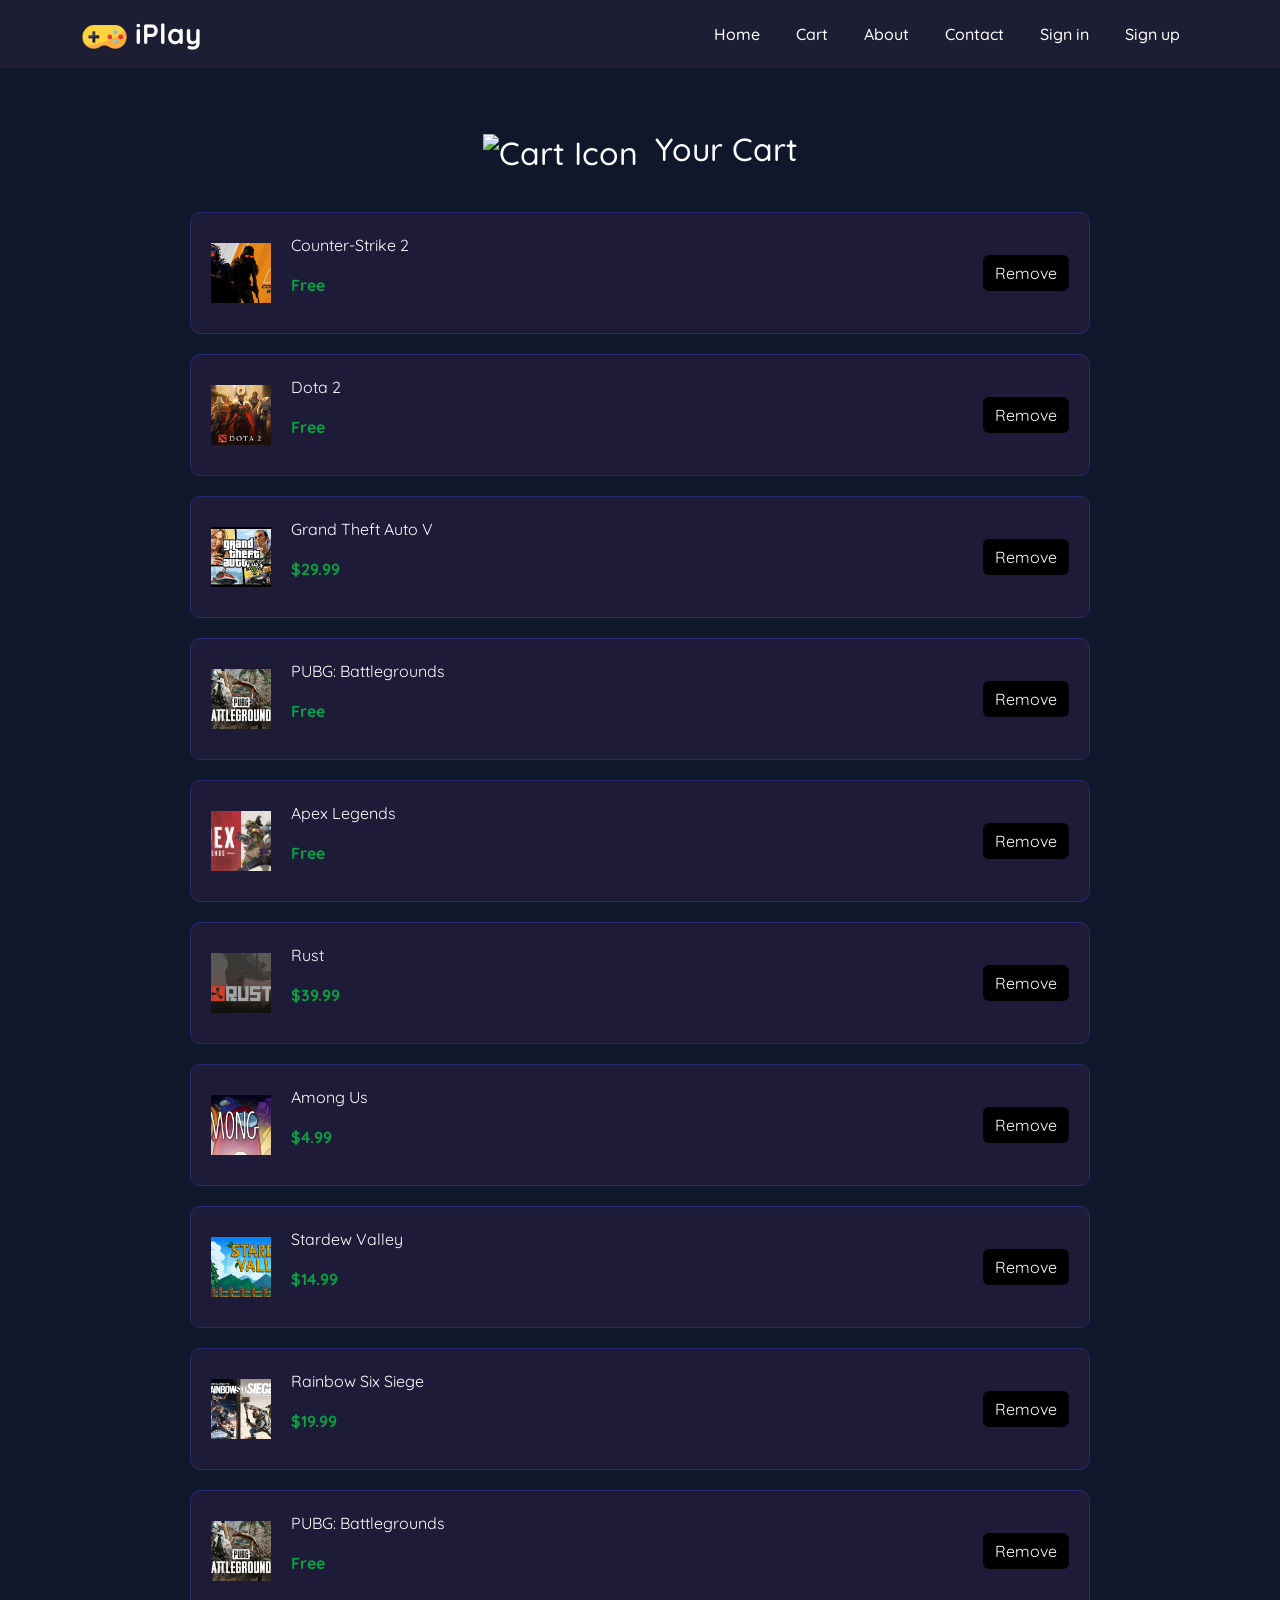
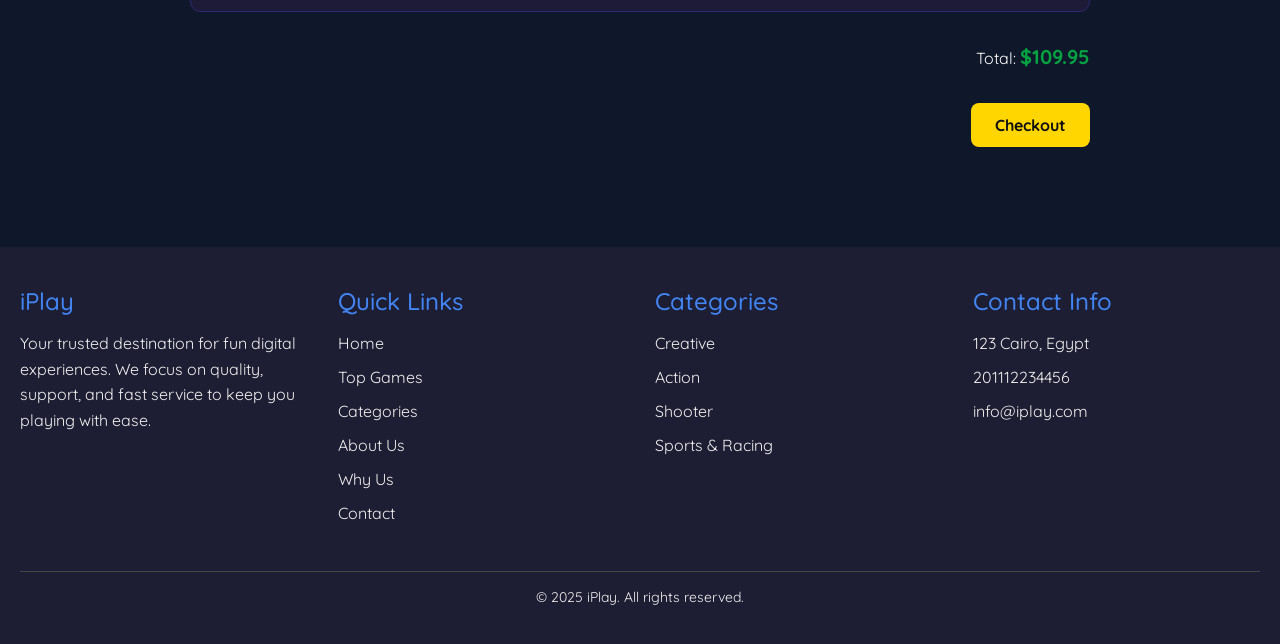
==== commit 6726fdfe: "Prepare for K12" ====
--- a/cart.html
+++ b/cart.html
@@ -69,10 +69,7 @@
           Your Cart
         </h2>
         <div class="cart-item">
-          <img
-            src="https://cdn.cloudflare.steamstatic.com/steam/apps/730/header.jpg"
-            alt="Counter-Strike 2"
-          />
+          <img src="assets/Counter Strike 2.jpg" alt="Counter-Strike 2" />
           <div class="item-info">
             <p>Counter-Strike 2</p>
             <p class="item-price">Free</p>
@@ -81,10 +78,7 @@
         </div>
 
         <div class="cart-item">
-          <img
-            src="https://cdn.cloudflare.steamstatic.com/steam/apps/570/header.jpg"
-            alt="Dota 2"
-          />
+          <img src="assets/Dota 2.jpg" alt="Dota 2" />
           <div class="item-info">
             <p>Dota 2</p>
             <p class="item-price">Free</p>
@@ -93,10 +87,7 @@
         </div>
 
         <div class="cart-item">
-          <img
-            src="https://cdn.cloudflare.steamstatic.com/steam/apps/271590/header.jpg"
-            alt="Grand Theft Auto V"
-          />
+          <img src="assets/Grand Theft Auto V.jpg" alt="Grand Theft Auto V" />
           <div class="item-info">
             <p>Grand Theft Auto V</p>
             <p class="item-price">$29.99</p>
@@ -106,7 +97,7 @@
 
         <div class="cart-item">
           <img
-            src="https://cdn.cloudflare.steamstatic.com/steam/apps/578080/header.jpg"
+            src="assets/PUBG - Battlegrounds.jpg"
             alt="PUBG: Battlegrounds"
           />
           <div class="item-info">
@@ -117,10 +108,7 @@
         </div>
 
         <div class="cart-item">
-          <img
-            src="https://cdn.cloudflare.steamstatic.com/steam/apps/1172470/header.jpg"
-            alt="Apex Legends"
-          />
+          <img src="assets/apex - legends.jpg" alt="Apex Legends" />
           <div class="item-info">
             <p>Apex Legends</p>
             <p class="item-price">Free</p>
@@ -129,10 +117,7 @@
         </div>
 
         <div class="cart-item">
-          <img
-            src="https://cdn.cloudflare.steamstatic.com/steam/apps/252490/header.jpg"
-            alt="Rust"
-          />
+          <img src="assets/Rust.jpg" alt="Rust" />
           <div class="item-info">
             <p>Rust</p>
             <p class="item-price">$39.99</p>
@@ -141,10 +126,7 @@
         </div>
 
         <div class="cart-item">
-          <img
-            src="https://cdn.cloudflare.steamstatic.com/steam/apps/945360/header.jpg"
-            alt="Among Us"
-          />
+          <img src="assets/Among Us.jpg" alt="Among Us" />
           <div class="item-info">
             <p>Among Us</p>
             <p class="item-price">$4.99</p>
@@ -153,10 +135,7 @@
         </div>
 
         <div class="cart-item">
-          <img
-            src="https://cdn.cloudflare.steamstatic.com/steam/apps/413150/header.jpg"
-            alt="Stardew Valley"
-          />
+          <img src="assets/Stardew Valley.jpg" alt="Stardew Valley" />
           <div class="item-info">
             <p>Stardew Valley</p>
             <p class="item-price">$14.99</p>
@@ -165,10 +144,7 @@
         </div>
 
         <div class="cart-item">
-          <img
-            src="https://cdn.cloudflare.steamstatic.com/steam/apps/359550/header.jpg"
-            alt="Rainbow Six Siege"
-          />
+          <img src="assets/Rainbow Six Siege.jpg" alt="Rainbow Six Siege" />
           <div class="item-info">
             <p>Rainbow Six Siege</p>
             <p class="item-price">$19.99</p>
@@ -178,7 +154,7 @@
 
         <div class="cart-item">
           <img
-            src="https://cdn.cloudflare.steamstatic.com/steam/apps/578080/header.jpg"
+            src="assets/PUBG - Battlegrounds.jpg"
             alt="PUBG: Battlegrounds"
           />
           <div class="item-info">
